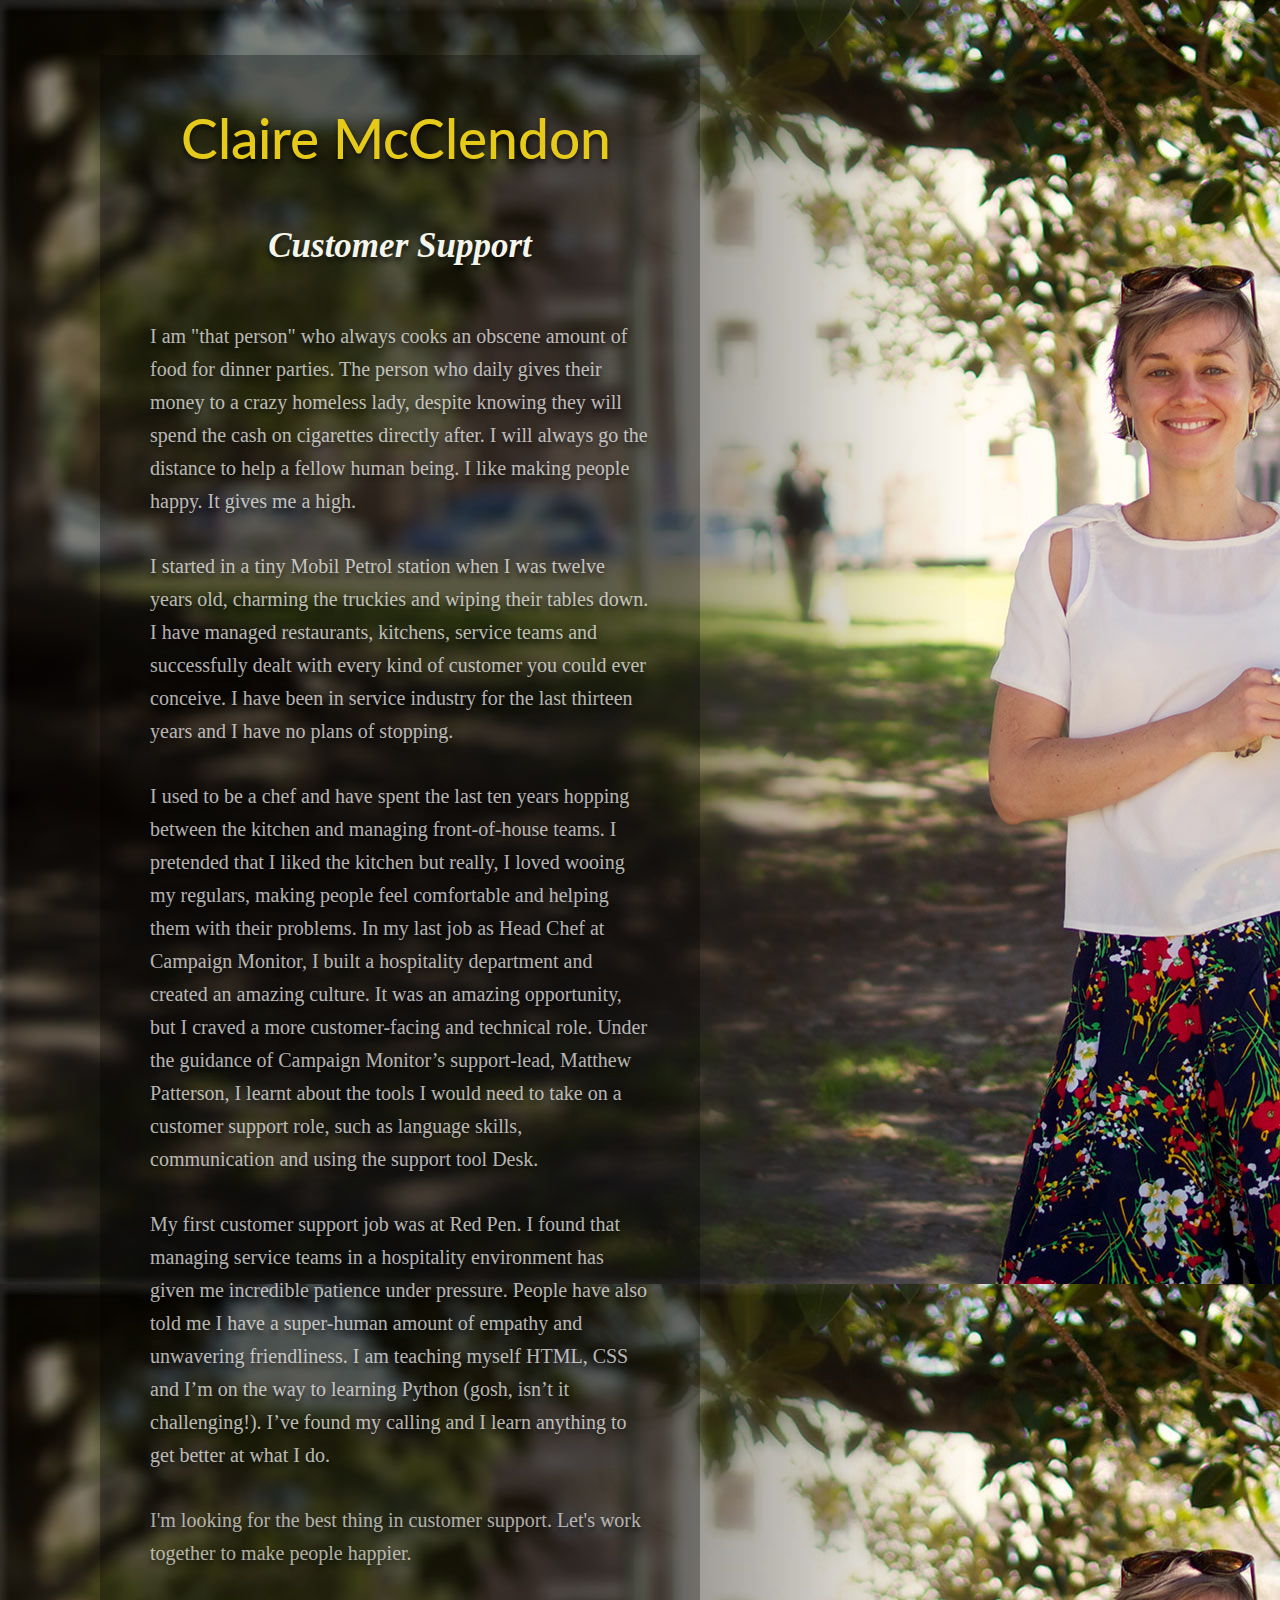
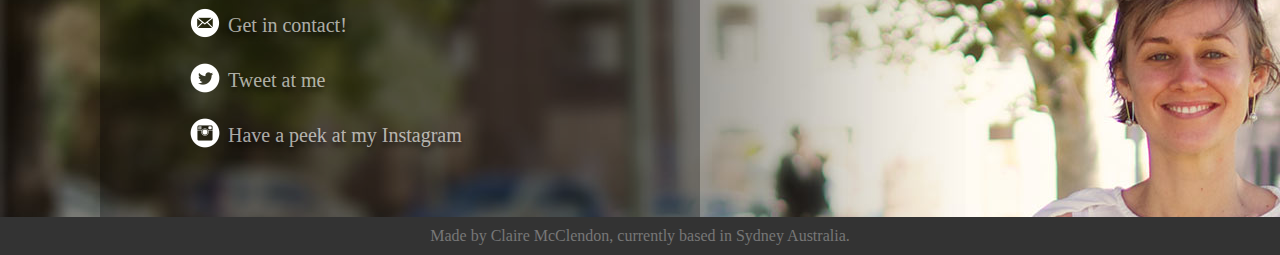
==== index.html @ 61d0b2a2 "fixed my fuck-up" ====
<!DOCTYPE html>
<html>
   
        <head>

            <meta http-equiv="Content-Type" content="text/html; charset=utf-8"/>
            <title>Claire McClendon</title>

            <link rel="stylesheet" href="css/normalize.css" type="text/css" media="screen">

            <link rel="stylesheet" href="css/style.css" type="text/css" media="screen">
            <link href='http://fonts.googleapis.com/css?family=Lato:400,700,900|Gentium+Basic' rel='stylesheet' type='text/css'>

        </head>

        <body id= "bg-img-index" class="fade">
          


             <div class="container">

            <div class="intro">

              <h1>Claire McClendon</h1>

              <h2>Customer Support</h2>

              <br>

           </div>
                    <p>
                        I am "that person" who always cooks an obscene amount of food for dinner parties. The person who daily gives their money to a crazy homeless lady, despite knowing they will spend the cash on cigarettes directly after. I will always go the distance to help a fellow human being. I like making people happy. It gives me a high.


                    </p>   

                    <p>
                         I started in a tiny Mobil Petrol station when I was twelve years old, charming the truckies and wiping their tables down. I have managed restaurants, kitchens, service teams and successfully dealt with every kind of customer you could ever conceive. I have been in service industry for the last thirteen years and I have no plans of stopping.
                    </p>

                    <p>
                        I used to be a chef and have spent the last ten years hopping between the kitchen and managing front-of-house teams. I pretended that I liked the kitchen but really, I loved wooing my regulars, making people feel comfortable and helping them with their problems. In my last job as Head Chef at Campaign Monitor, I built a hospitality department and created an amazing culture. It was an amazing opportunity, but I craved a more customer-facing and technical role. Under the guidance of Campaign Monitor’s support-lead, Matthew Patterson, I learnt about the tools I would need to take on a customer support role, such as language skills, communication and using the support tool Desk. 
                    </p>

                    <p>
                        My first customer support job was at Red Pen. I found that managing service teams in a hospitality environment has given me incredible patience under pressure. People have also told me I have a super-human amount of empathy and unwavering friendliness. I am teaching myself HTML, CSS and I’m on the way to learning Python (gosh, isn’t it challenging!). I’ve found my calling and I learn anything to get better at what I do. 
                    </p>

                    <div id="conclusion">

                     <p>
                       I'm looking for the best thing in customer support. Let's work together to make people happier.
                     </p>
                   </div>

                    <ul class="social-links">
                        <li>
                            <a href="mailto:hi@clairemcclendon.com"><span class="icon" id= "email"></span>Get in contact!</a>
                        </li>

                        <li>
                             <a href="https://twitter.com/ClaireMcClendon"><span class="icon" id= "twitter"></span>Tweet at me</a>
                        </li>

                        <li>    
                              <a href="http://instagram.com/littleblondewoman"><span class="icon" id= "instagram"></span>Have a peek at my Instagram
                              </a> 
                         </li>
                    </ul>   
        </div> 

        <div id= "footer">
            Made by Claire McClendon, currently based in Sydney Australia. 
        </div> 
              
        <!-- Tracking --> 
        <script type="text/javascript">
          var _gauges = _gauges || [];
          (function() {
            var t   = document.createElement('script');
            t.type  = 'text/javascript';
            t.async = true;
            t.id    = 'gauges-tracker';
            t.setAttribute('data-site-id', '52267205613f5d6c4c000001');
            t.src = '//secure.gaug.es/track.js';
            var s = document.getElementsByTagName('script')[0];
            s.parentNode.insertBefore(t, s);
          })();
        </script>
        </body>
    </div>
  </div> <!--closes bg-image-index id -->
</html>
---- css/style.css ----
#bg-img-index{
	background-image: url('../img/background_3.jpg') ;
	background-color: black;

}

.signal-background{
	background-color: #E0DEE0;

}

.signal-container{
	background-color: white;
	width: 660px;
	margin: 30px auto;
	padding: 50px;
	display: block;
	border-radius: 10px;
    -moz-border-radius: 10px;
    -webkit-border-radius: 10px;


}

.container{
	width: 500px;
	font-family: Tisa OT;
	font-size: 20px;
	text-shadow:  0px 4px 5px rgba(0,0,0,.6);
	color: rgba(255,255,255,0.7);
	margin-left: 100px;
	padding-left: 50px;
	padding-right: 50px;
	background-color: rgba(0,0,0,0.3);
	padding-bottom: 50px;
}



.fade{
	
    animation: opacity 2s ease-in; 
}




.intro{
	text-align: left;


}

#conclusion{

	
	width: 500px;
	color: rgba(255,255,255,0.65);
	font-family: Tisa OT;

}

.contact{

	margin: auto;
	padding-bottom: 25px; 
}



h1{

	font-weight: 500;
	font-family: 'Lato', sans-serif;
	font-size: 55px;
	color: #E6CA19;
	margin-left: 31px;
	padding-top: 50px;
	
}

h2 {

	font-family: Tisa OT;
	font-size: 35px;
	color: #F4F5EB;
	font-style: italic;
	margin: 11px 60px;
	padding-top: 00px;
	text-align: center;


}



html{

	background-attachment: fixed;
	background-size: cover; 
	

}

#footer{
	margin: auto;
	width: 500px;
	color: #777777;
	font-family: Tisa OT;
	width: 100%;
	padding: 10px 0;
	text-align: center;
	background-color: #333; 
	-webkit-font-smoothing: antialiased;

}
p {	
	line-height: 33px;
	margin-bottom: 1.6em;
	-webkit-font-smoothing: antialiased;



}


.social-links li {
	margin-bottom: 20px;

}

.social-links li a {

	text-decoration: none;
	color: rgba(255,255,255,0.65);
	-webkit-font-smoothing: antialiased;

}

.social-links li a:hover{
	color: #E6CA19; 


}

.social-links li a:hover #email {
	
	background: url('../img/email-hover.png');
}

#email{

	background: url('../img/email.png');
	position:relative;
	top: 6px;
}

.social-links li a:hover #twitter {

	background: url('../img/twitter-hover.png');
}

#twitter{

	background: url('../img/twitter.png');
	position:relative;
	top: 6px;
}


.social-links li a:hover #instagram {

	background: url('../img/instagram-hover.png');
}


#instagram{

	background: url('../img/instagram.png');
	position:relative;
	top: 6px;

}




.icon {
	width: 30px;
	height: 30px;
	display: inline-block; 
	margin-right: 8px;



}

li {

	list-style: none;
}



.answer {
	text-align: left;
}

.answer p {
	color: #5555;
	font-family: Tisa OT;
	font-size: 17px;

}

.signal-questions{
	color: #30a55e;
	padding-bottom: 20px;
	font-size: 27px;
	padding-top: 15px;
	text-align: left; 


}

.Hi37signals{
	font-weight: 500;
	font-family: 'Lato', sans-serif;
	font-size: 80px;
	color: #e3900d;
	padding-left: 105px;
}

.second-header{
	font-weight: 300;
	font-family: 'Lato', sans-serif;
	font-size: 30px;
	color: #e3900d;
	text-align: center;
	padding-bottom: 15px;


}

.Conclusion2 {
	font-family: Tisa OT;
	font-size: 17px;
	line-height: 28px;
	font-weight: normal;
}

.h4 {

	color: #e3900d;
	text-align: center;
	font-size: 30px;
}

.Table {

	border: none;
	width: 100%;

}

.first{
	padding-left: 30px;
}

.second{
	padding-left: 30px;

}

.third{
	padding-left: 30px;

}

.fourth{
	padding-left: 30px;

}

.imageone{
	display: block;
    margin-left: auto;
    margin-right: auto;
    max-height: 350px;
	max-width: 250px;
	width: 350px;
	height: 250px;


}
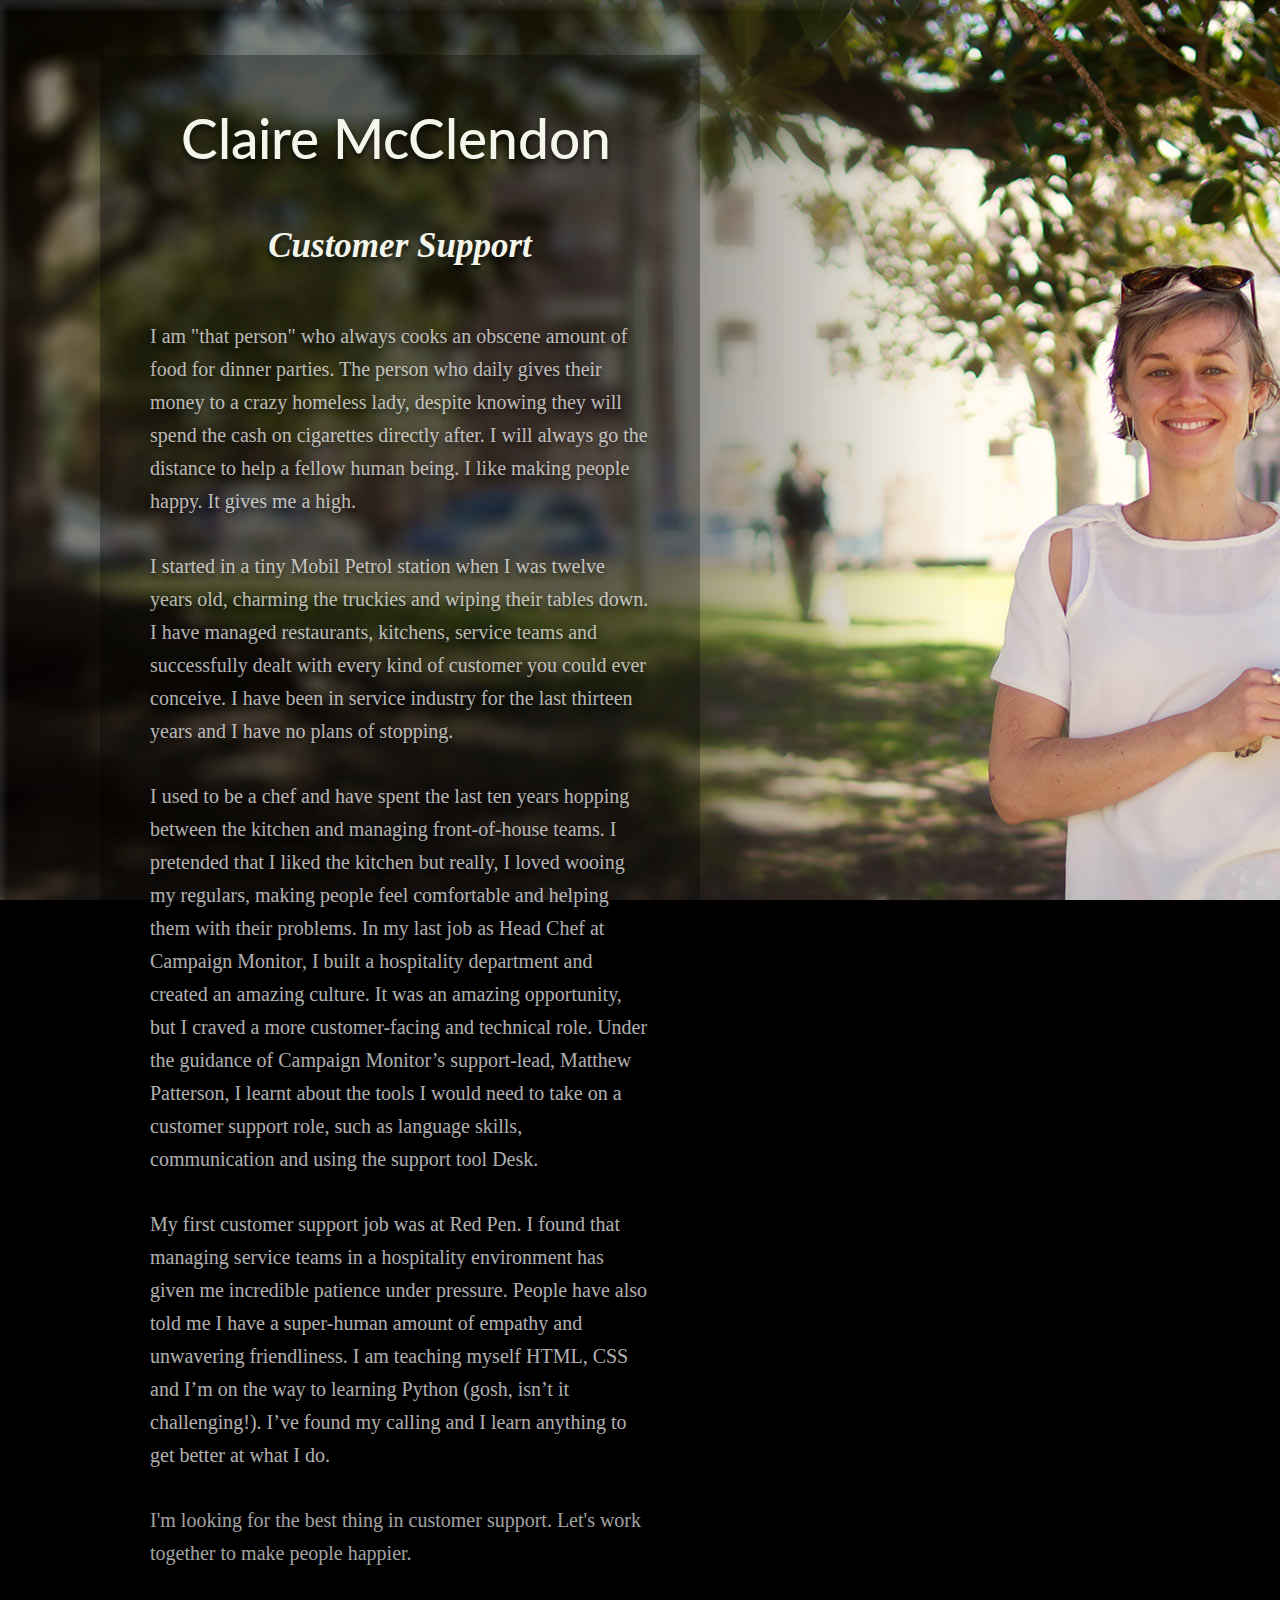
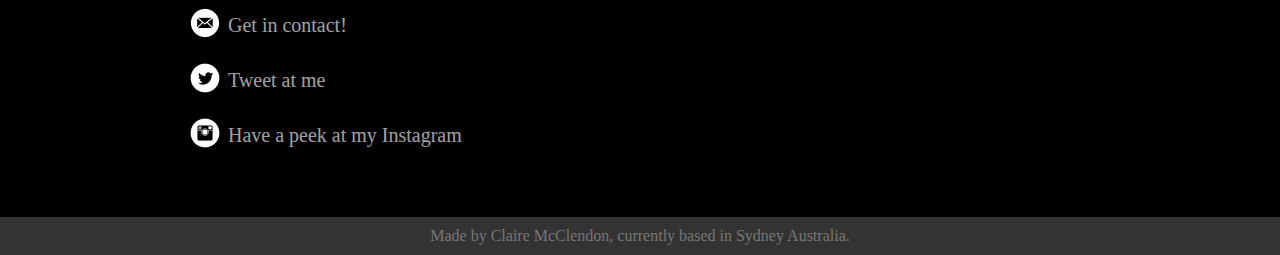
==== commit 6f064834: "flavicon in html" ====
--- a/index.html
+++ b/index.html
@@ -11,6 +11,7 @@
 
             <link rel="stylesheet" href="css/style.css" type="text/css" media="screen">
             <link href='http://fonts.googleapis.com/css?family=Lato:400,700,900|Gentium+Basic' rel='stylesheet' type='text/css'>
+             <link rel="shortcut icon" type="image/x-icon" href="  http://clairemcclendon.com/img/flower_red.ico">
 
         </head>
 
--- a/css/style.css
+++ b/css/style.css
@@ -1,6 +1,7 @@
 #bg-img-index{
 	background-image: url('../img/background_3.jpg') ;
 	background-color: black;
+	background-attachment:fixed
 
 }
 
@@ -15,9 +16,9 @@
 	margin: 30px auto;
 	padding: 50px;
 	display: block;
-	border-radius: 10px;
-    -moz-border-radius: 10px;
-    -webkit-border-radius: 10px;
+	border-radius: 6px;
+    -moz-border-radius: 6px;
+    -webkit-border-radius: 6px;
 
 
 }
@@ -73,7 +74,7 @@
 	font-weight: 500;
 	font-family: 'Lato', sans-serif;
 	font-size: 55px;
-	color: #E6CA19;
+	color: #F4F5EB;
 	margin-left: 31px;
 	padding-top: 50px;
 	
@@ -203,22 +204,25 @@
 
 
 .answer {
-	text-align: left;
+	
 }
 
 .answer p {
-	color: #5555;
+	color: #555;
 	font-family: Tisa OT;
 	font-size: 17px;
 
+
 }
 
 .signal-questions{
-	color: #30a55e;
+	color: #6F7FD9;
 	padding-bottom: 20px;
 	font-size: 27px;
 	padding-top: 15px;
-	text-align: left; 
+	text-align: left;
+	margin: 0 0; 
+
 
 
 }
@@ -227,7 +231,7 @@
 	font-weight: 500;
 	font-family: 'Lato', sans-serif;
 	font-size: 80px;
-	color: #e3900d;
+	color: #FA922A;
 	padding-left: 105px;
 }
 
@@ -235,28 +239,17 @@
 	font-weight: 300;
 	font-family: 'Lato', sans-serif;
 	font-size: 30px;
-	color: #e3900d;
-	text-align: center;
-	padding-bottom: 15px;
-
-
-}
-
-.Conclusion2 {
-	font-family: Tisa OT;
-	font-size: 17px;
-	line-height: 28px;
-	font-weight: normal;
-}
-
-.h4 {
-
-	color: #e3900d;
-	text-align: center;
-	font-size: 30px;
-}
-
-.Table {
+	color: #FA922A;
+	text-align: center;
+	padding-bottom: 50px;
+
+
+}
+
+
+
+
+.table {
 
 	border: none;
 	width: 100%;
@@ -279,8 +272,9 @@
 
 .fourth{
 	padding-left: 30px;
-
-}
+}
+
+
 
 .imageone{
 	display: block;
@@ -290,50 +284,90 @@
 	max-width: 250px;
 	width: 350px;
 	height: 250px;
-
-
-}
-
-
-
-	
-
-
-
-
-
-
-
-
-
-
-
-
-
-
-
-
-
-
-
-
-
-
-
-
-
-
-
-
-
-
-
-
-
-
-
-
-
-
-
-
+	padding-bottom: 30px;
+
+
+}
+
+.imagetwo{
+
+	display: block;
+    margin-left: auto;
+    margin-right: auto;
+}
+
+.conclusion2 {
+
+	font-family: Tisa OT;
+	font-size: 17px;
+	line-height: 28px;
+	font-weight: normal;
+	color: #555;
+
+}
+
+.conclusion3 {
+
+	color: #FA922A;
+	text-align: center;
+	font-size: 30px;
+	font-weight: 300;
+	font-family: 'Lato', sans-serif;
+
+}
+
+.contactdetails { 
+
+	color: #FA922A;
+	text-align: center;
+	font-size: 27px;
+	font-weight: ;
+	font-family: 'Lato', sans-serif;
+}
+
+
+
+
+
+
+	
+
+
+
+
+
+
+
+
+
+
+
+
+
+
+
+
+
+
+
+
+
+
+
+
+
+
+
+
+
+
+
+
+
+
+
+
+
+
+
+
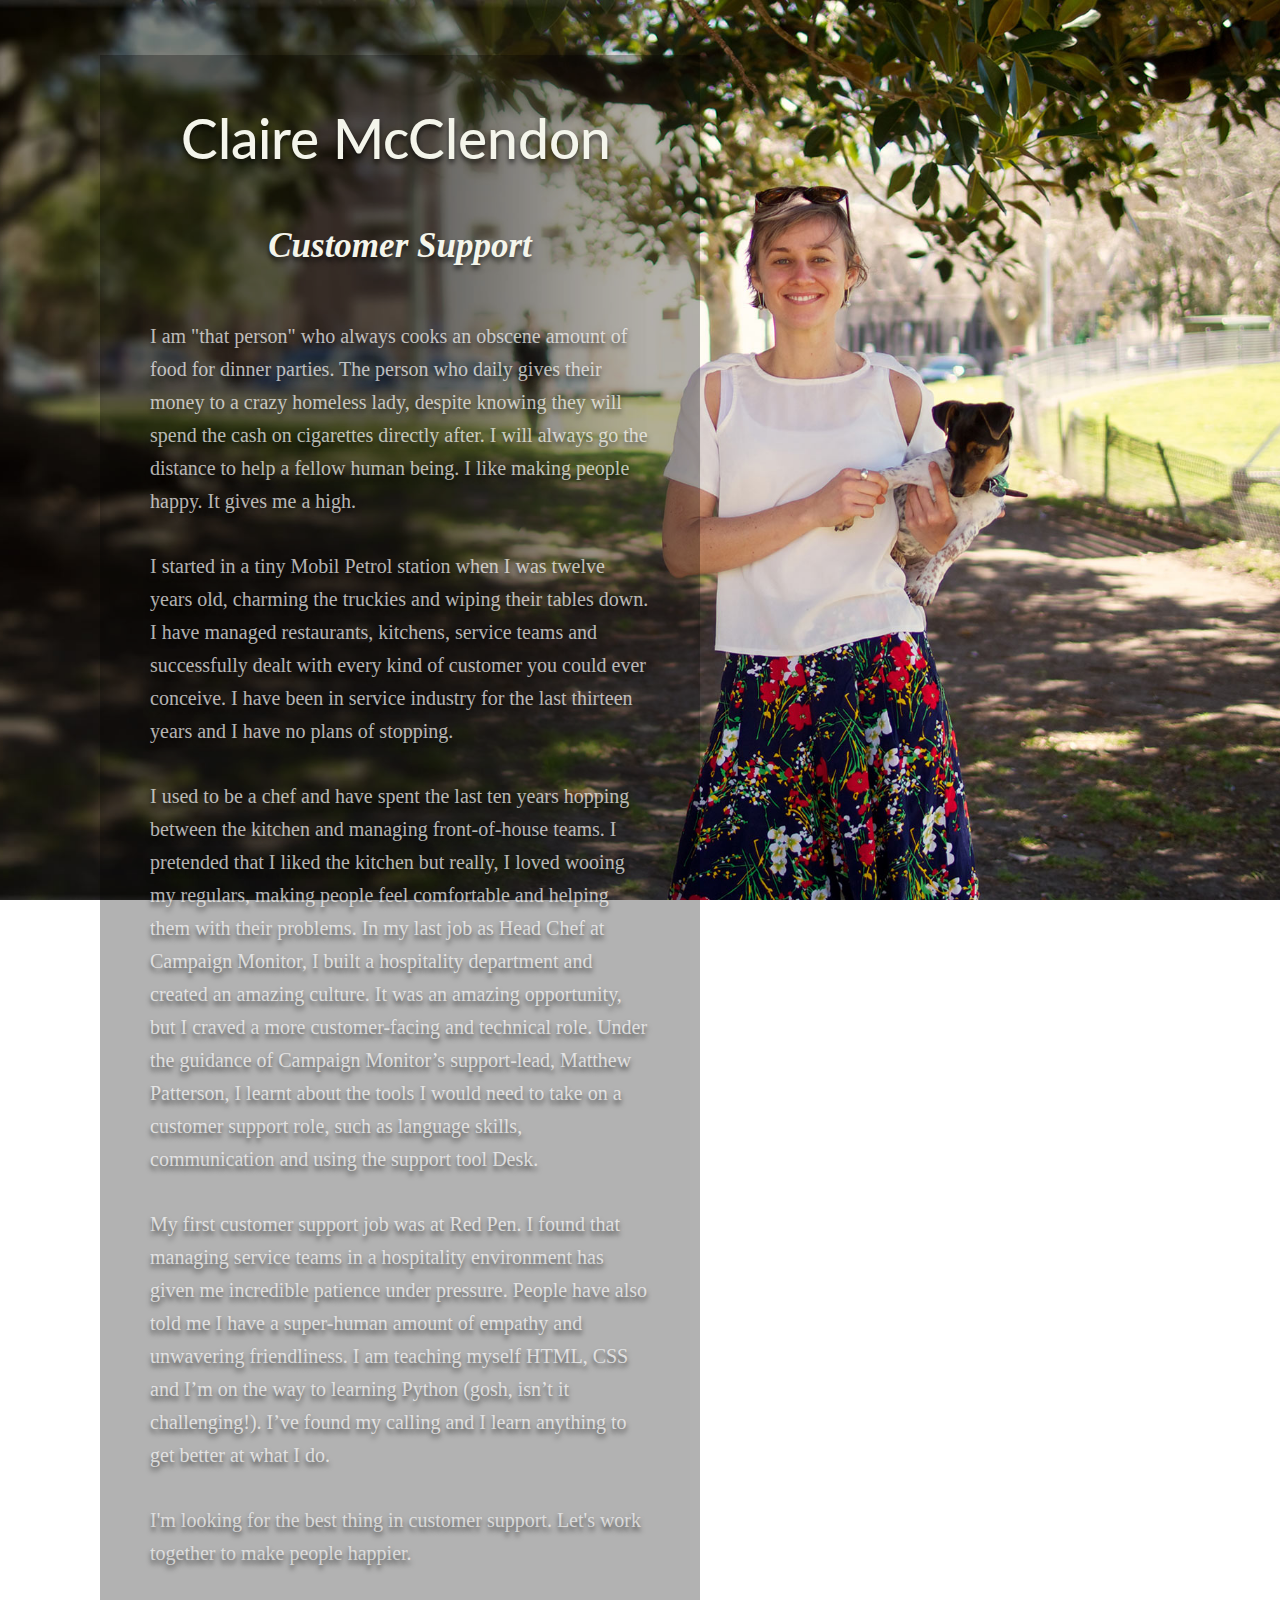
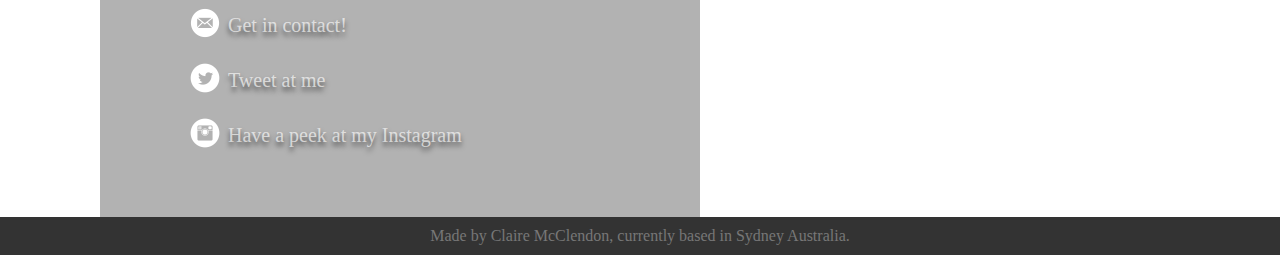
==== commit 94d644cf: "varoius changes" ====
--- a/index.html
+++ b/index.html
@@ -2,96 +2,93 @@
 <!DOCTYPE html>
 <html>
    
-        <head>
+  <head>
 
-            <meta http-equiv="Content-Type" content="text/html; charset=utf-8"/>
-            <title>Claire McClendon</title>
+    <meta http-equiv="Content-Type" content="text/html; charset=utf-8"/>
+    <title>Claire McClendon</title>
 
-            <link rel="stylesheet" href="css/normalize.css" type="text/css" media="screen">
+    <link rel="stylesheet" href="css/normalize.css" type="text/css" media="screen">
 
-            <link rel="stylesheet" href="css/style.css" type="text/css" media="screen">
-            <link href='http://fonts.googleapis.com/css?family=Lato:400,700,900|Gentium+Basic' rel='stylesheet' type='text/css'>
-             <link rel="shortcut icon" type="image/x-icon" href="  http://clairemcclendon.com/img/flower_red.ico">
+    <link rel="stylesheet" href="css/style.css" type="text/css" media="screen">
+    <link href='http://fonts.googleapis.com/css?family=Lato:400,700,900|Gentium+Basic' rel='stylesheet' type='text/css'>
 
-        </head>
+     <link rel="shortcut icon" type="image/x-icon" href="  http://clairemcclendon.com/img/flower_red.ico">
 
-        <body id= "bg-img-index" class="fade">
+  </head>
+
+  <body id= "bg-img-index" class="fade">
           
+    <div class="container">
+
+      <div class="intro">
+
+        <h1>Claire McClendon</h1>
+
+        <h2>Customer Support</h2>
+
+        <br>
+
+      </div>
+      <p>
+          I am "that person" who always cooks an obscene amount of food for dinner parties. The person who daily gives their money to a crazy homeless lady, despite knowing they will spend the cash on cigarettes directly after. I will always go the distance to help a fellow human being. I like making people happy. It gives me a high.
 
 
-             <div class="container">
+      </p>   
 
-            <div class="intro">
+      <p>
+           I started in a tiny Mobil Petrol station when I was twelve years old, charming the truckies and wiping their tables down. I have managed restaurants, kitchens, service teams and successfully dealt with every kind of customer you could ever conceive. I have been in service industry for the last thirteen years and I have no plans of stopping.
+      </p>
 
-              <h1>Claire McClendon</h1>
+      <p>
+          I used to be a chef and have spent the last ten years hopping between the kitchen and managing front-of-house teams. I pretended that I liked the kitchen but really, I loved wooing my regulars, making people feel comfortable and helping them with their problems. In my last job as Head Chef at Campaign Monitor, I built a hospitality department and created an amazing culture. It was an amazing opportunity, but I craved a more customer-facing and technical role. Under the guidance of Campaign Monitor’s support-lead, Matthew Patterson, I learnt about the tools I would need to take on a customer support role, such as language skills, communication and using the support tool Desk. 
+      </p>
 
-              <h2>Customer Support</h2>
+      <p>
+          My first customer support job was at Red Pen. I found that managing service teams in a hospitality environment has given me incredible patience under pressure. People have also told me I have a super-human amount of empathy and unwavering friendliness. I am teaching myself HTML, CSS and I’m on the way to learning Python (gosh, isn’t it challenging!). I’ve found my calling and I learn anything to get better at what I do. 
+      </p>
 
-              <br>
+      <div id="conclusion">
 
-           </div>
-                    <p>
-                        I am "that person" who always cooks an obscene amount of food for dinner parties. The person who daily gives their money to a crazy homeless lady, despite knowing they will spend the cash on cigarettes directly after. I will always go the distance to help a fellow human being. I like making people happy. It gives me a high.
+       <p>
+         I'm looking for the best thing in customer support. Let's work together to make people happier.
+       </p>
+      </div>
 
+      <ul class="social-links">
+          <li>
+              <a href="mailto:hi@clairemcclendon.com"><span class="icon" id= "email"></span>Get in contact!</a>
+          </li>
 
-                    </p>   
+          <li>
+               <a href="https://twitter.com/ClaireMcClendon"><span class="icon" id= "twitter"></span>Tweet at me</a>
+          </li>
 
-                    <p>
-                         I started in a tiny Mobil Petrol station when I was twelve years old, charming the truckies and wiping their tables down. I have managed restaurants, kitchens, service teams and successfully dealt with every kind of customer you could ever conceive. I have been in service industry for the last thirteen years and I have no plans of stopping.
-                    </p>
+          <li>    
+                <a href="http://instagram.com/littleblondewoman"><span class="icon" id= "instagram"></span>Have a peek at my Instagram
+                </a> 
+           </li>
+      </ul>   
+    </div> 
 
-                    <p>
-                        I used to be a chef and have spent the last ten years hopping between the kitchen and managing front-of-house teams. I pretended that I liked the kitchen but really, I loved wooing my regulars, making people feel comfortable and helping them with their problems. In my last job as Head Chef at Campaign Monitor, I built a hospitality department and created an amazing culture. It was an amazing opportunity, but I craved a more customer-facing and technical role. Under the guidance of Campaign Monitor’s support-lead, Matthew Patterson, I learnt about the tools I would need to take on a customer support role, such as language skills, communication and using the support tool Desk. 
-                    </p>
-
-                    <p>
-                        My first customer support job was at Red Pen. I found that managing service teams in a hospitality environment has given me incredible patience under pressure. People have also told me I have a super-human amount of empathy and unwavering friendliness. I am teaching myself HTML, CSS and I’m on the way to learning Python (gosh, isn’t it challenging!). I’ve found my calling and I learn anything to get better at what I do. 
-                    </p>
-
-                    <div id="conclusion">
-
-                     <p>
-                       I'm looking for the best thing in customer support. Let's work together to make people happier.
-                     </p>
-                   </div>
-
-                    <ul class="social-links">
-                        <li>
-                            <a href="mailto:hi@clairemcclendon.com"><span class="icon" id= "email"></span>Get in contact!</a>
-                        </li>
-
-                        <li>
-                             <a href="https://twitter.com/ClaireMcClendon"><span class="icon" id= "twitter"></span>Tweet at me</a>
-                        </li>
-
-                        <li>    
-                              <a href="http://instagram.com/littleblondewoman"><span class="icon" id= "instagram"></span>Have a peek at my Instagram
-                              </a> 
-                         </li>
-                    </ul>   
-        </div> 
-
-        <div id= "footer">
-            Made by Claire McClendon, currently based in Sydney Australia. 
-        </div> 
+    <div id= "footer">
+        Made by Claire McClendon, currently based in Sydney Australia. 
+    </div> 
               
-        <!-- Tracking --> 
-        <script type="text/javascript">
-          var _gauges = _gauges || [];
-          (function() {
-            var t   = document.createElement('script');
-            t.type  = 'text/javascript';
-            t.async = true;
-            t.id    = 'gauges-tracker';
-            t.setAttribute('data-site-id', '52267205613f5d6c4c000001');
-            t.src = '//secure.gaug.es/track.js';
-            var s = document.getElementsByTagName('script')[0];
-            s.parentNode.insertBefore(t, s);
-          })();
-        </script>
-        </body>
-    </div>
-  </div> <!--closes bg-image-index id -->
+    <!-- Tracking --> 
+    <script type="text/javascript">
+      var _gauges = _gauges || [];
+      (function() {
+        var t   = document.createElement('script');
+        t.type  = 'text/javascript';
+        t.async = true;
+        t.id    = 'gauges-tracker';
+        t.setAttribute('data-site-id', '52267205613f5d6c4c000001');
+        t.src = '//secure.gaug.es/track.js';
+        var s = document.getElementsByTagName('script')[0];
+        s.parentNode.insertBefore(t, s);
+      })();
+    </script>
+  </body>
 </html>
 
 	
--- a/css/style.css
+++ b/css/style.css
@@ -1,7 +1,10 @@
 #bg-img-index{
-	background-image: url('../img/background_3.jpg') ;
 	background-color: black;
-	background-attachment:fixed
+	background: url('../img/background_3.jpg') no-repeat center center fixed; 
+  -webkit-background-size: cover;
+  -moz-background-size: cover;
+  -o-background-size: cover;
+  background-size: cover;
 
 }
 
@@ -34,6 +37,7 @@
 	padding-right: 50px;
 	background-color: rgba(0,0,0,0.3);
 	padding-bottom: 50px;
+
 }
 
 
@@ -296,6 +300,14 @@
     margin-right: auto;
 }
 
+ 
+.imagethree{
+
+	display: block;margin-left: auto;
+    margin-right: auto;
+    margin-left: auto;
+}
+
 .conclusion2 {
 
 	font-family: Tisa OT;
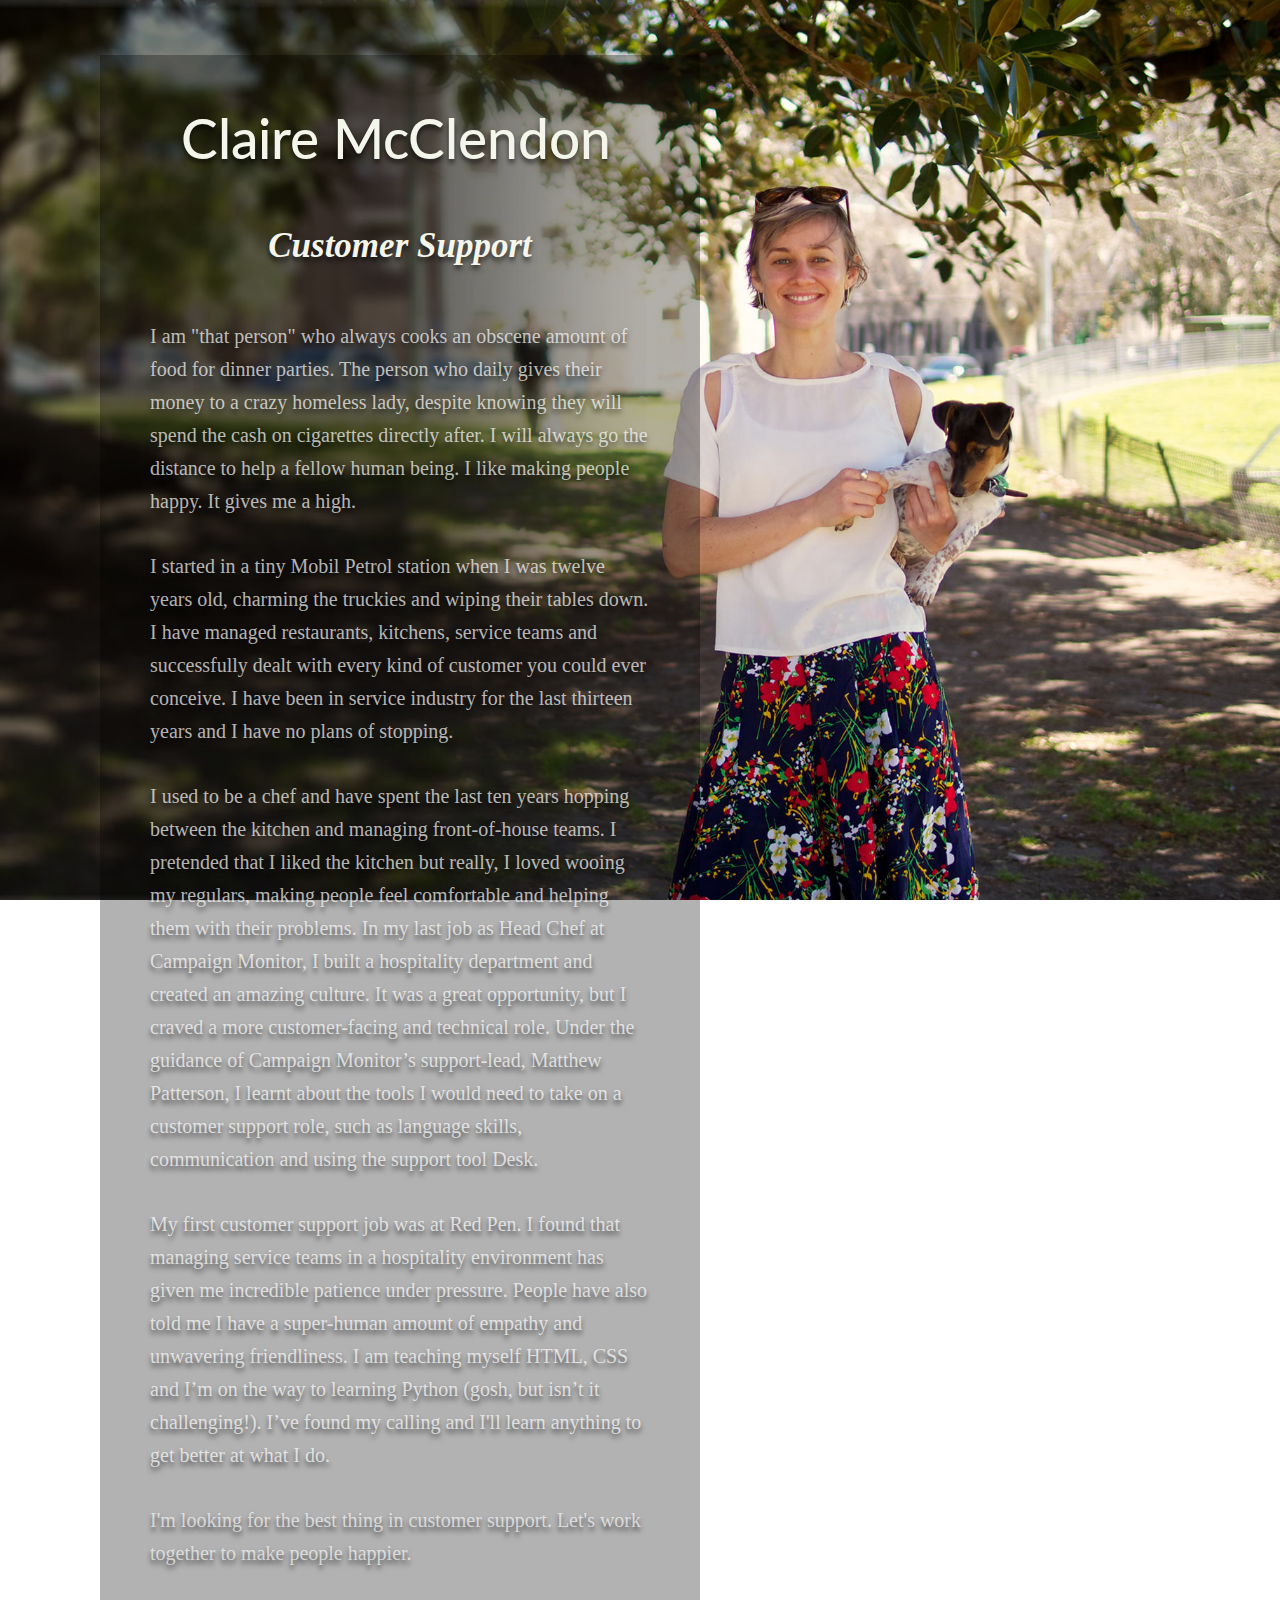
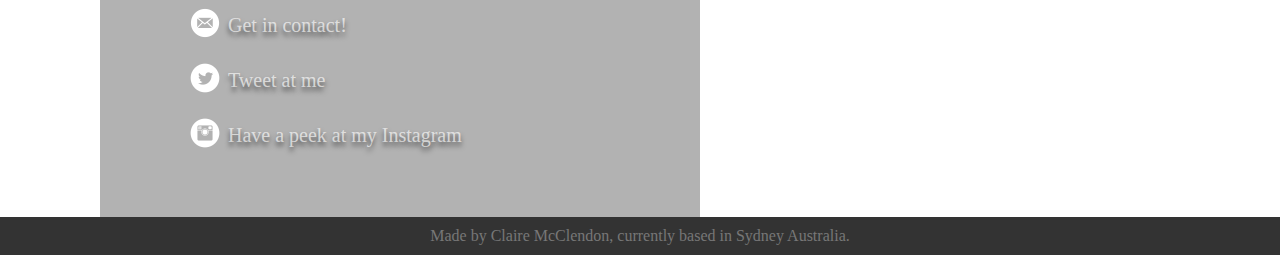
==== commit 336c4847: "typing errors in Index" ====
--- a/index.html
+++ b/index.html
@@ -40,11 +40,11 @@
       </p>
 
       <p>
-          I used to be a chef and have spent the last ten years hopping between the kitchen and managing front-of-house teams. I pretended that I liked the kitchen but really, I loved wooing my regulars, making people feel comfortable and helping them with their problems. In my last job as Head Chef at Campaign Monitor, I built a hospitality department and created an amazing culture. It was an amazing opportunity, but I craved a more customer-facing and technical role. Under the guidance of Campaign Monitor’s support-lead, Matthew Patterson, I learnt about the tools I would need to take on a customer support role, such as language skills, communication and using the support tool Desk. 
+          I used to be a chef and have spent the last ten years hopping between the kitchen and managing front-of-house teams. I pretended that I liked the kitchen but really, I loved wooing my regulars, making people feel comfortable and helping them with their problems. In my last job as Head Chef at Campaign Monitor, I built a hospitality department and created an amazing culture. It was a great opportunity, but I craved a more customer-facing and technical role. Under the guidance of Campaign Monitor’s support-lead, Matthew Patterson, I learnt about the tools I would need to take on a customer support role, such as language skills, communication and using the support tool Desk. 
       </p>
 
       <p>
-          My first customer support job was at Red Pen. I found that managing service teams in a hospitality environment has given me incredible patience under pressure. People have also told me I have a super-human amount of empathy and unwavering friendliness. I am teaching myself HTML, CSS and I’m on the way to learning Python (gosh, isn’t it challenging!). I’ve found my calling and I learn anything to get better at what I do. 
+          My first customer support job was at Red Pen. I found that managing service teams in a hospitality environment has given me incredible patience under pressure. People have also told me I have a super-human amount of empathy and unwavering friendliness. I am teaching myself HTML, CSS and I’m on the way to learning Python (gosh, but isn’t it challenging!). I’ve found my calling and I'll learn anything to get better at what I do. 
       </p>
 
       <div id="conclusion">
--- a/css/style.css
+++ b/css/style.css
@@ -236,7 +236,7 @@
 	font-family: 'Lato', sans-serif;
 	font-size: 80px;
 	color: #FA922A;
-	padding-left: 105px;
+	
 }
 
 .second-header{
@@ -244,7 +244,7 @@
 	font-family: 'Lato', sans-serif;
 	font-size: 30px;
 	color: #FA922A;
-	text-align: center;
+	
 	padding-bottom: 50px;
 
 
@@ -303,9 +303,7 @@
  
 .imagethree{
 
-	display: block;margin-left: auto;
-    margin-right: auto;
-    margin-left: auto;
+	padding-left: 250px;
 }
 
 .conclusion2 {
@@ -328,58 +326,64 @@
 
 }
 
-.contactdetails { 
+.contactdetails{ 
 
 	color: #FA922A;
 	text-align: center;
-	font-size: 27px;
+	font-size: 26px;
 	font-weight: ;
 	font-family: 'Lato', sans-serif;
-}
-
-
-
-
-
-
-	
-
-
-
-
-
-
-
-
-
-
-
-
-
-
-
-
-
-
-
-
-
-
-
-
-
-
-
-
-
-
-
-
-
-
-
-
-
-
-
-
+	padding-top: 50px;
+}
+
+.contactdetails a{
+	color: #FA922A;
+
+}
+
+
+
+
+
+
+	
+
+
+
+
+
+
+
+
+
+
+
+
+
+
+
+
+
+
+
+
+
+
+
+
+
+
+
+
+
+
+
+
+
+
+
+
+
+
+
+
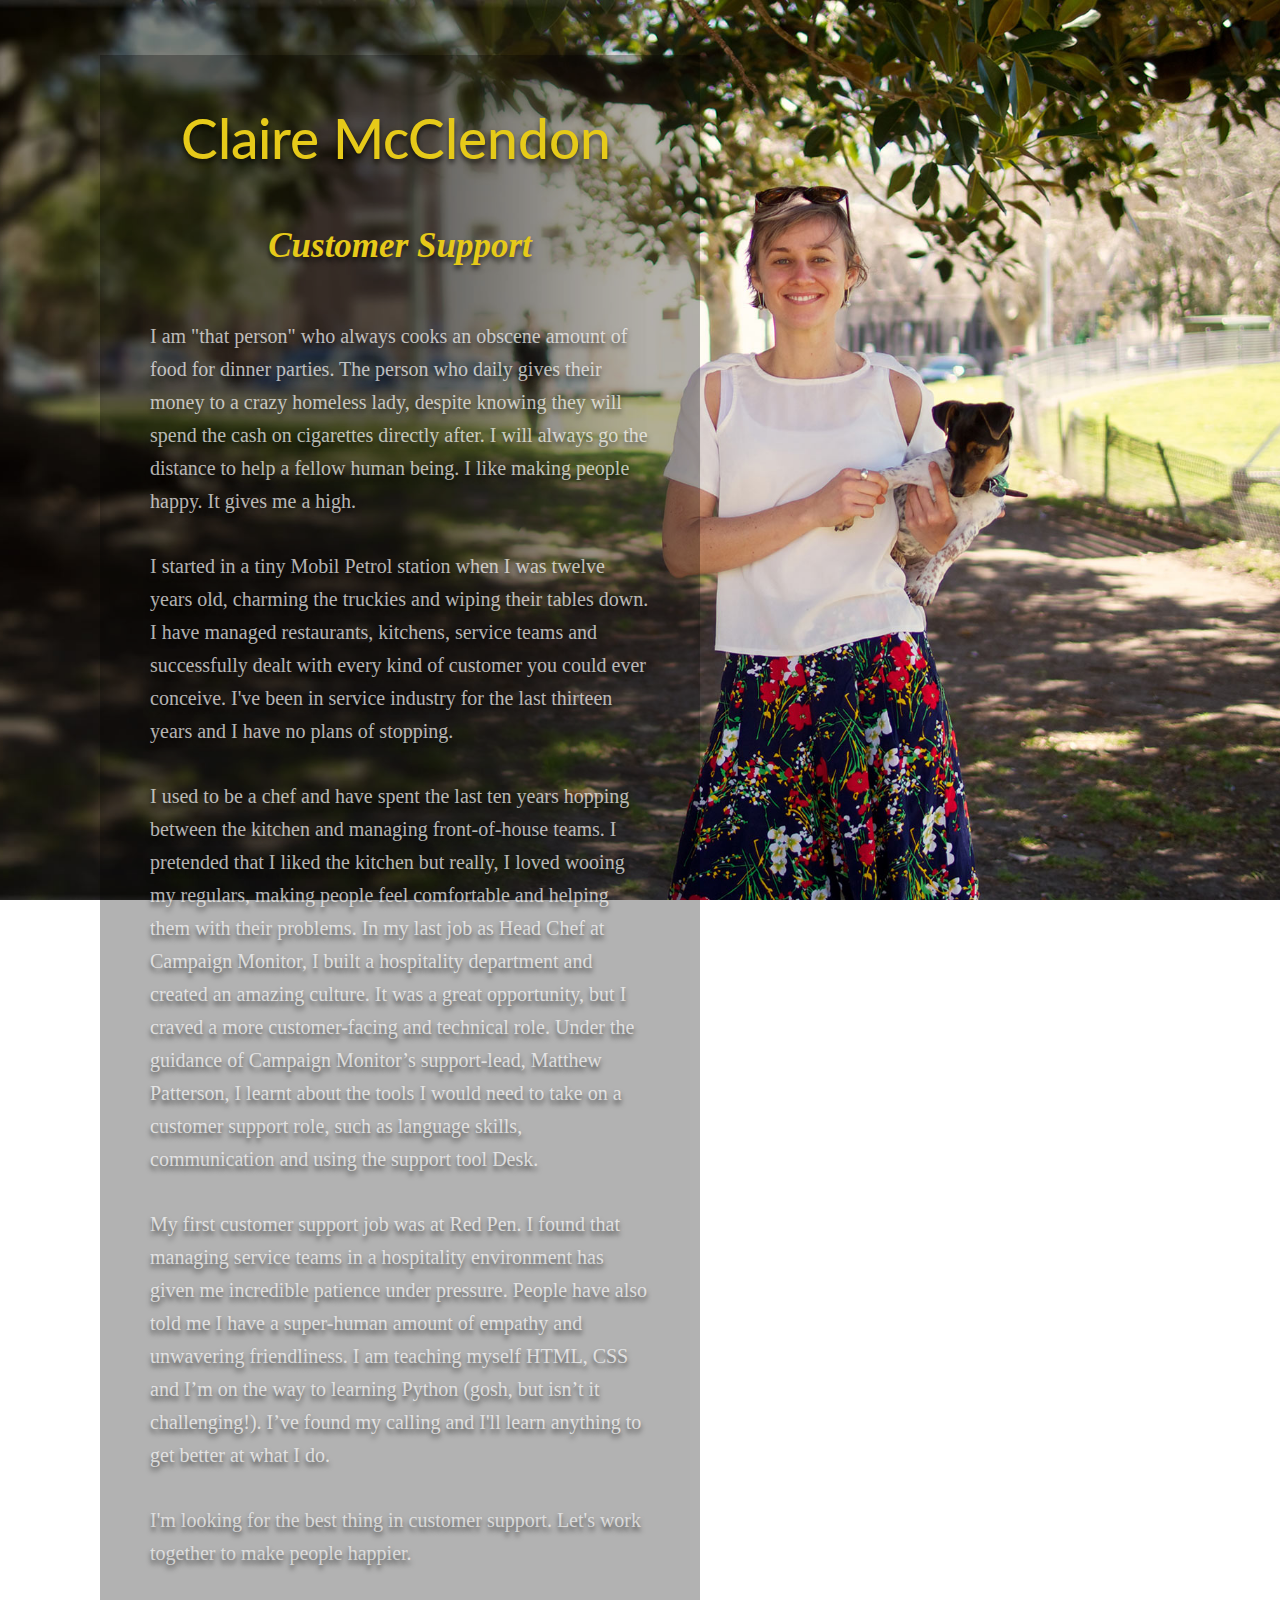
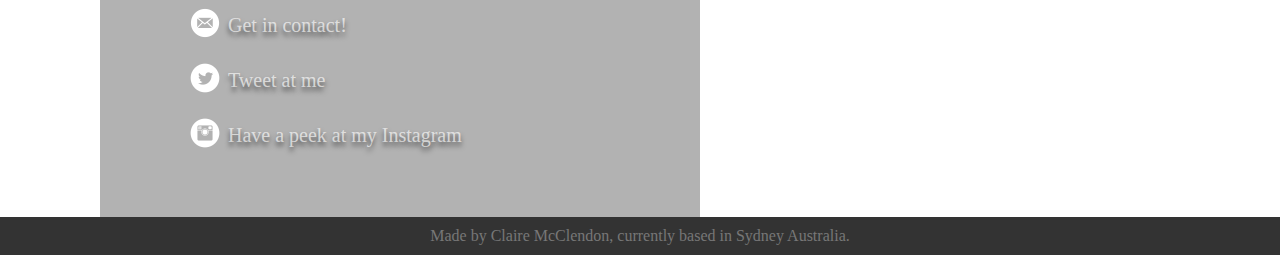
==== commit 221ec66f: "fuck ups" ====
--- a/index.html
+++ b/index.html
@@ -36,7 +36,7 @@
       </p>   
 
       <p>
-           I started in a tiny Mobil Petrol station when I was twelve years old, charming the truckies and wiping their tables down. I have managed restaurants, kitchens, service teams and successfully dealt with every kind of customer you could ever conceive. I have been in service industry for the last thirteen years and I have no plans of stopping.
+           I started in a tiny Mobil Petrol station when I was twelve years old, charming the truckies and wiping their tables down. I have managed restaurants, kitchens, service teams and successfully dealt with every kind of customer you could ever conceive. I've been in service industry for the last thirteen years and I have no plans of stopping.
       </p>
 
       <p>
--- a/css/style.css
+++ b/css/style.css
@@ -74,11 +74,10 @@
 
 
 h1{
-
 	font-weight: 500;
 	font-family: 'Lato', sans-serif;
 	font-size: 55px;
-	color: #F4F5EB;
+	color: #E6CA19;
 	margin-left: 31px;
 	padding-top: 50px;
 	
@@ -88,7 +87,7 @@
 
 	font-family: Tisa OT;
 	font-size: 35px;
-	color: #F4F5EB;
+	color: #E6CA19;
 	font-style: italic;
 	margin: 11px 60px;
 	padding-top: 00px;
@@ -131,6 +130,7 @@
 
 .social-links li {
 	margin-bottom: 20px;
+	list-style: none;
 
 }
 
@@ -200,16 +200,6 @@
 
 }
 
-li {
-
-	list-style: none;
-}
-
-
-
-.answer {
-	
-}
 
 .answer p {
 	color: #555;
@@ -218,6 +208,28 @@
 
 
 }
+
+ul .bullet-answers {
+
+	list-style-type: circle;
+}
+
+.bullet-answers li{
+
+	
+	font-family: Tisa OT;
+	font-size: 17px;
+	line-height: 33px;
+	font-weight: normal;
+	color: #555;
+	-webkit-font-smoothing: antialiased;
+	margin-bottom: 30px;
+
+	
+
+}
+
+
 
 .signal-questions{
 	color: #6F7FD9;
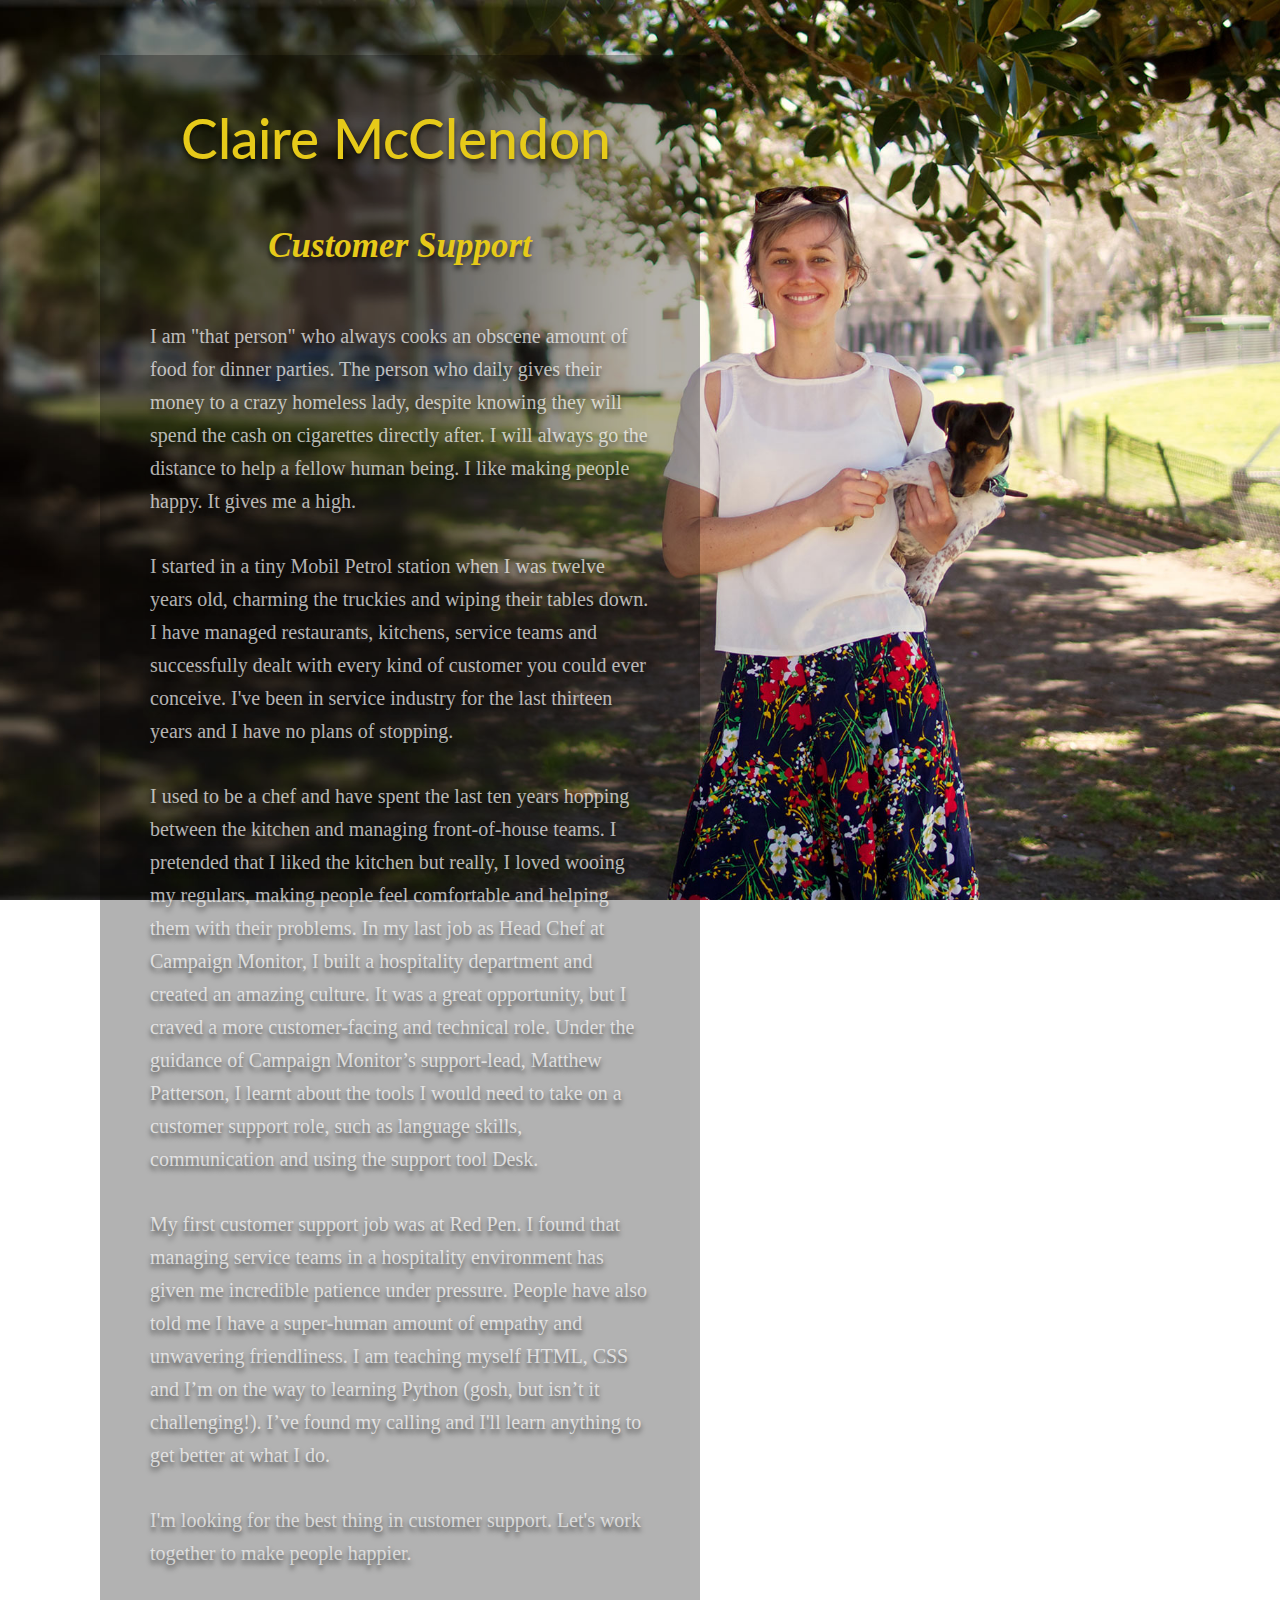
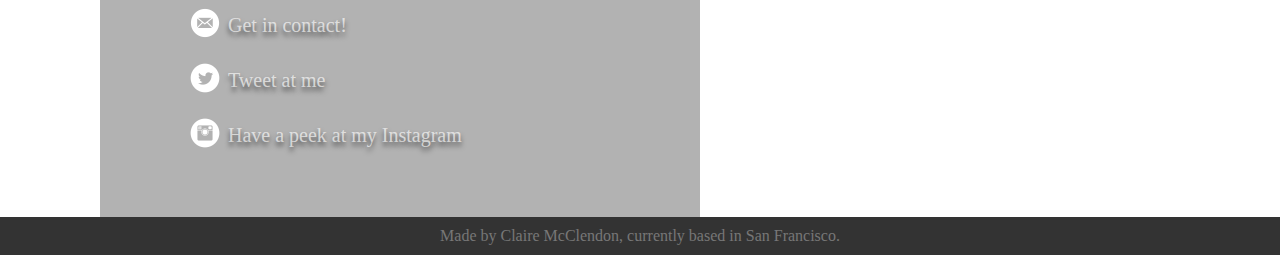
==== commit 17c72216: "Type errors" ====
--- a/index.html
+++ b/index.html
@@ -71,7 +71,7 @@
     </div> 
 
     <div id= "footer">
-        Made by Claire McClendon, currently based in Sydney Australia. 
+        Made by Claire McClendon, currently based in San Francisco. 
     </div> 
               
     <!-- Tracking --> 
--- a/css/style.css
+++ b/css/style.css
@@ -301,6 +301,8 @@
 	width: 350px;
 	height: 250px;
 	padding-bottom: 30px;
+	padding-top: 20px;
+
 
 
 }
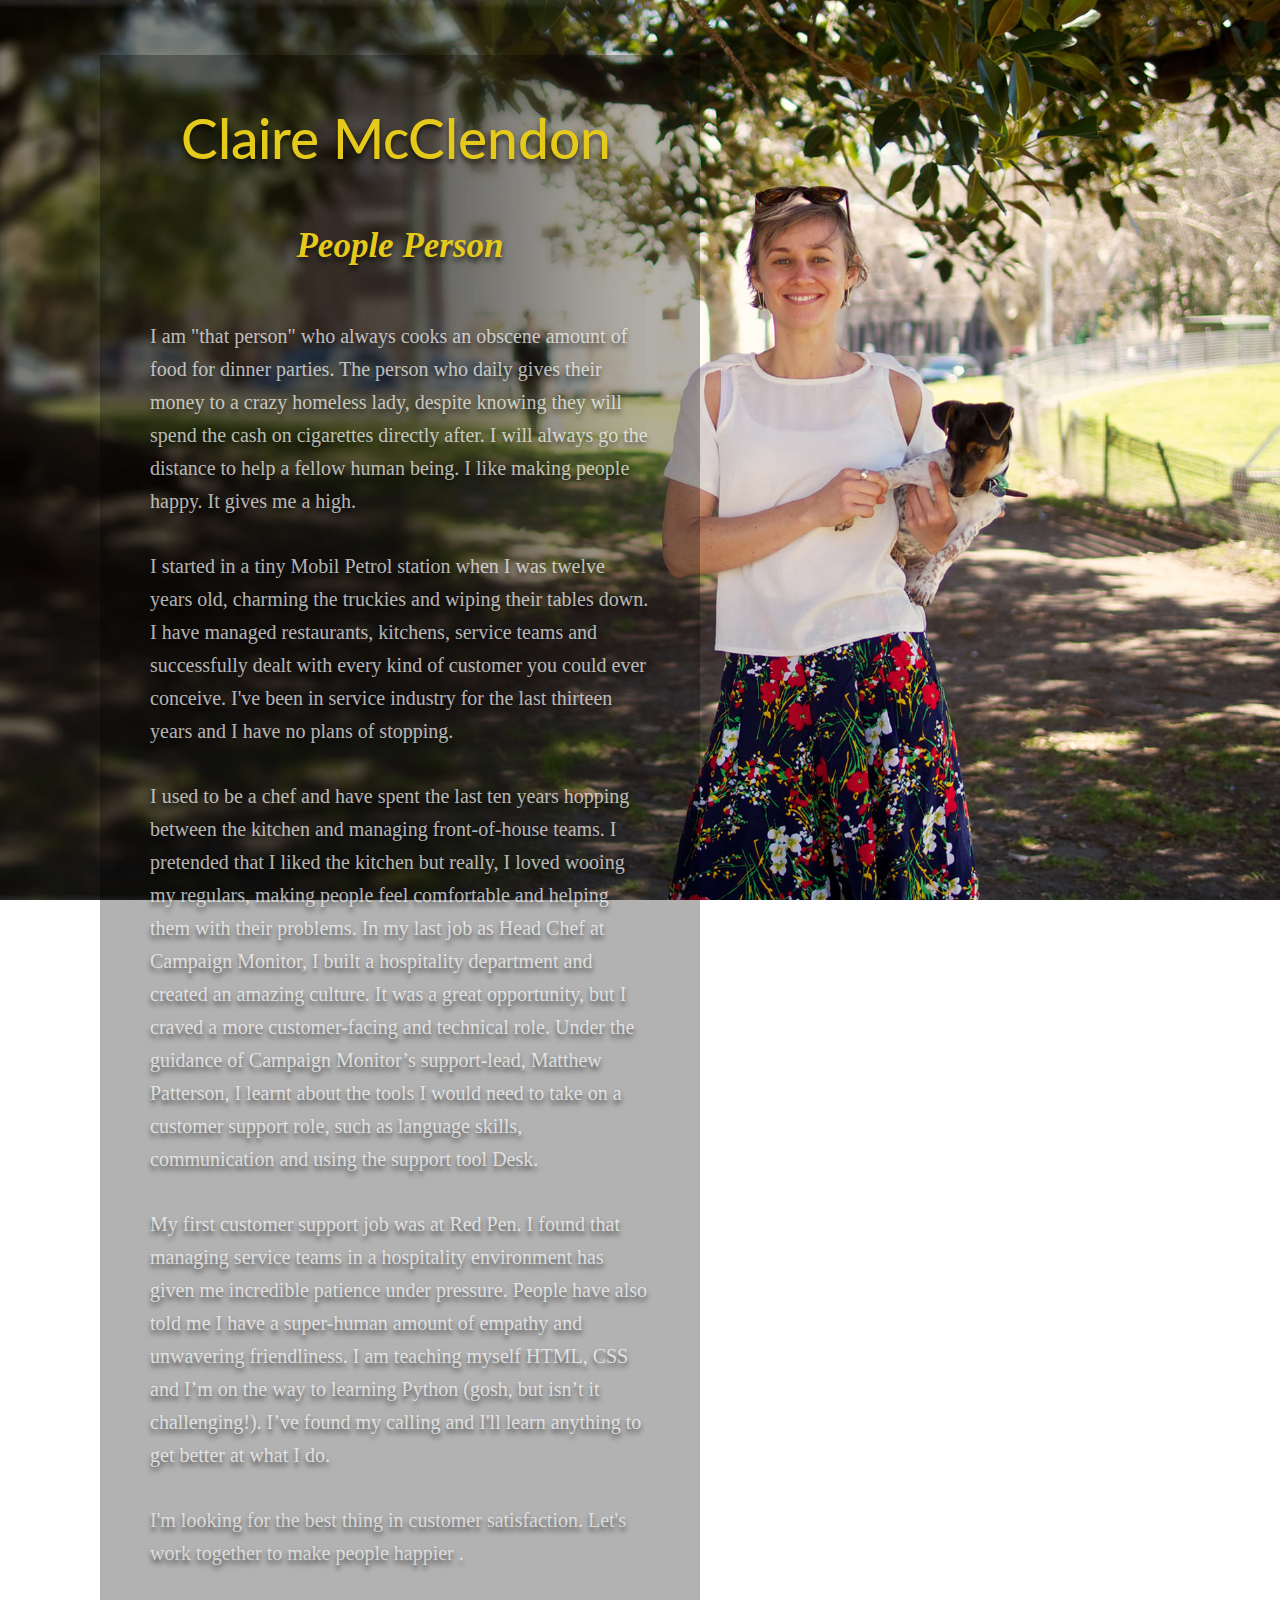
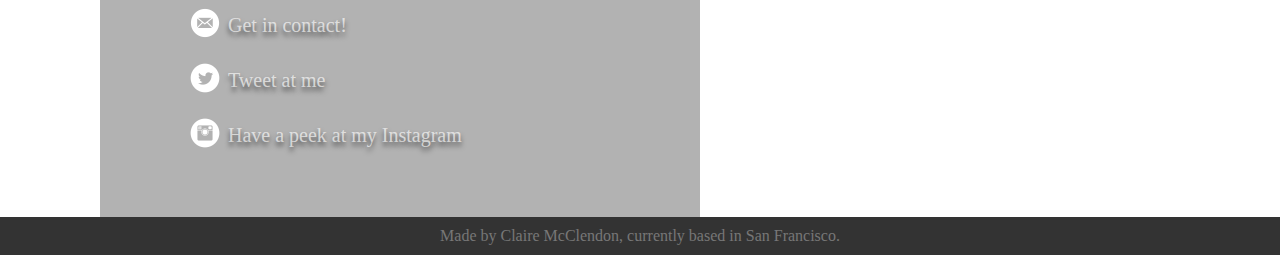
==== commit 2d91dada: "changes in website" ====
--- a/index.html
+++ b/index.html
@@ -24,7 +24,7 @@
 
         <h1>Claire McClendon</h1>
 
-        <h2>Customer Support</h2>
+        <h2>People Person</h2>
 
         <br>
 
@@ -50,7 +50,7 @@
       <div id="conclusion">
 
        <p>
-         I'm looking for the best thing in customer support. Let's work together to make people happier.
+         I'm looking for the best thing in customer satisfaction. Let's work together to make people happier .
        </p>
       </div>
 
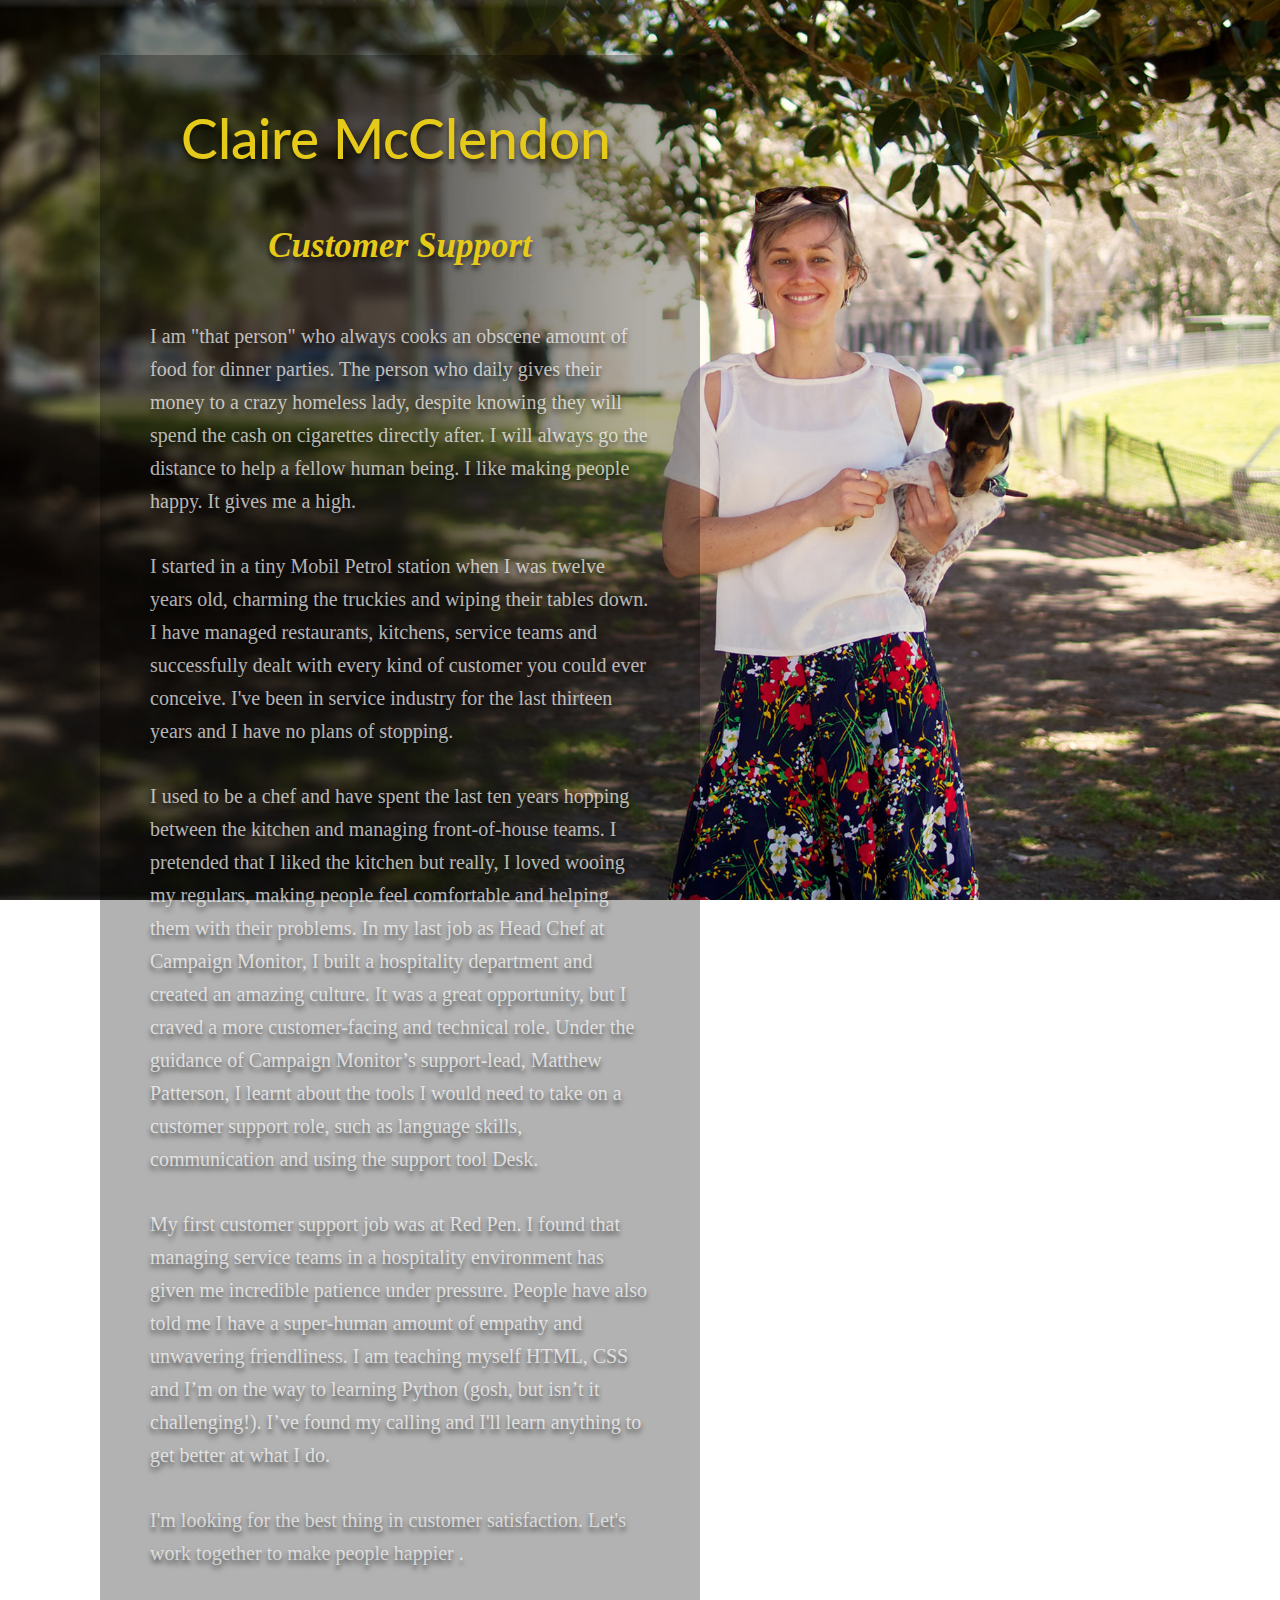
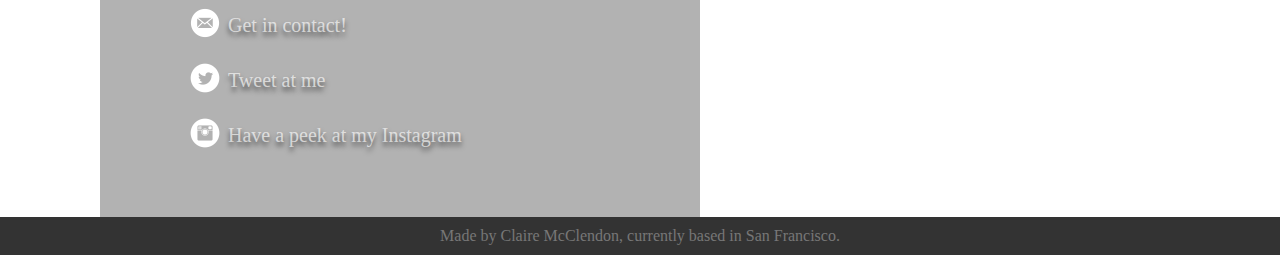
==== commit 0d4fffbf: "second header change" ====
--- a/index.html
+++ b/index.html
@@ -24,7 +24,7 @@
 
         <h1>Claire McClendon</h1>
 
-        <h2>People Person</h2>
+        <h2>Customer Support</h2>
 
         <br>
 
